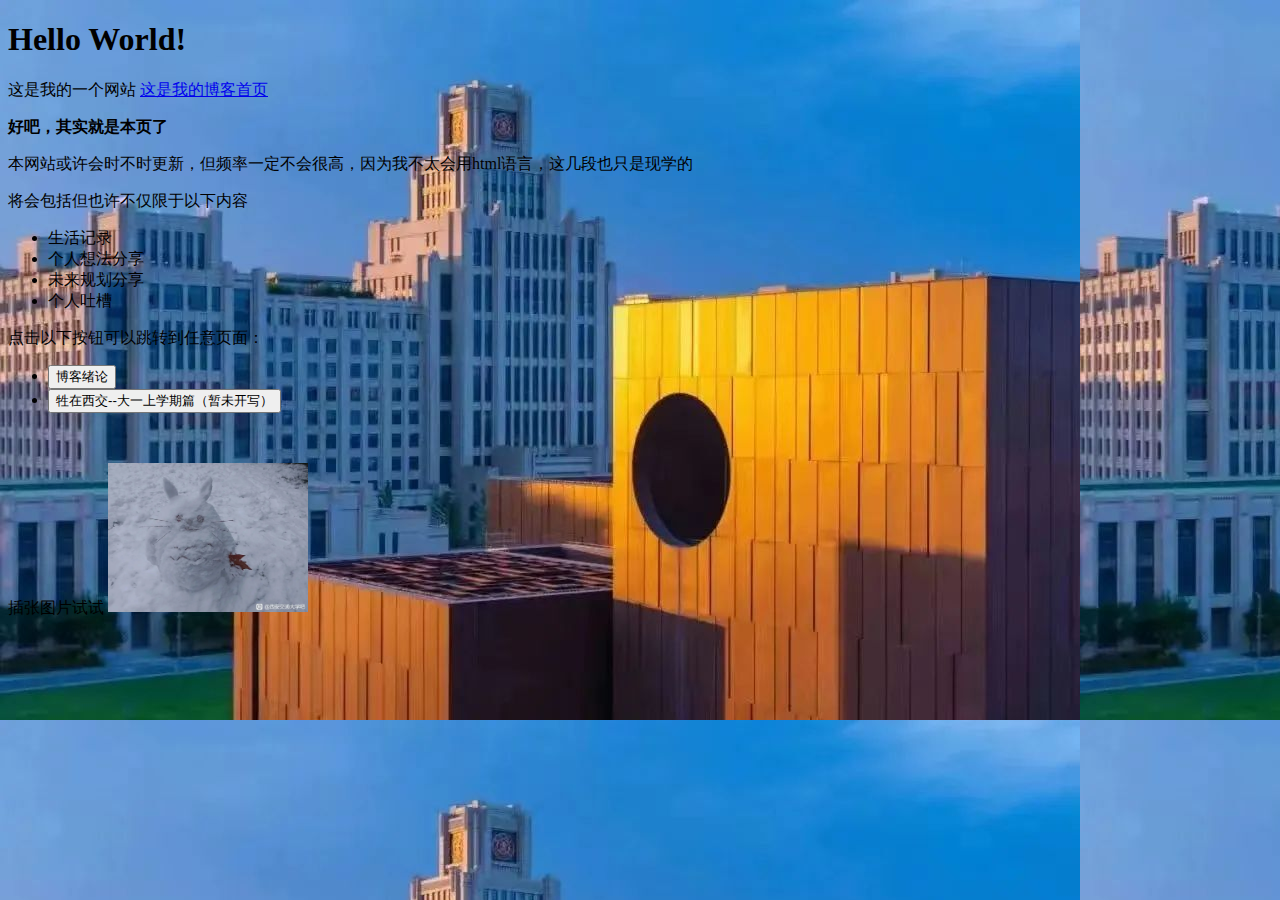
==== index.html @ ac5a715f "第一次尝试" ====
<!DOCTYPE html>
<html lang="en">
<head>
    <title>EastCoast's Private Blog</title>
</head>
<body style="background-image:url(background.jpg)">
    <!--此为注释-->
    <h1>Hello World!</h1>
    <p>
        这是我的一个网站
        <a href="https://EastCoastZ.github.io" target="_blank">这是我的博客首页</a>
    </p>
    <p>
        <strong>好吧，其实就是本页了</strong>
    </p>
    <p>
        本网站或许会时不时更新，但频率一定不会很高，因为我不太会用html语言，这几段也只是现学的
    </p>    
    <p>将会包括但也许不仅限于以下内容
        <ul>
            <li>生活记录</li>
            <li>个人想法分享</li>
            <li>未来规划分享</li>
            <li>个人吐槽</li>
        </ul>
    </p>
    <p>
        点击以下按钮可以跳转到任意页面：
        <ul>
            <li><button>博客绪论</button></li>
            <li><button>牲在西交--大一上学期篇（暂未开写）</button></li>
        </ul>
    </p>
    <br>
    <p>
        插张图片试试
        <img src="snowman.jpg" 
             alt="A picture of a snowman"
             width="200"
        />
    </p>
</body>
</html>
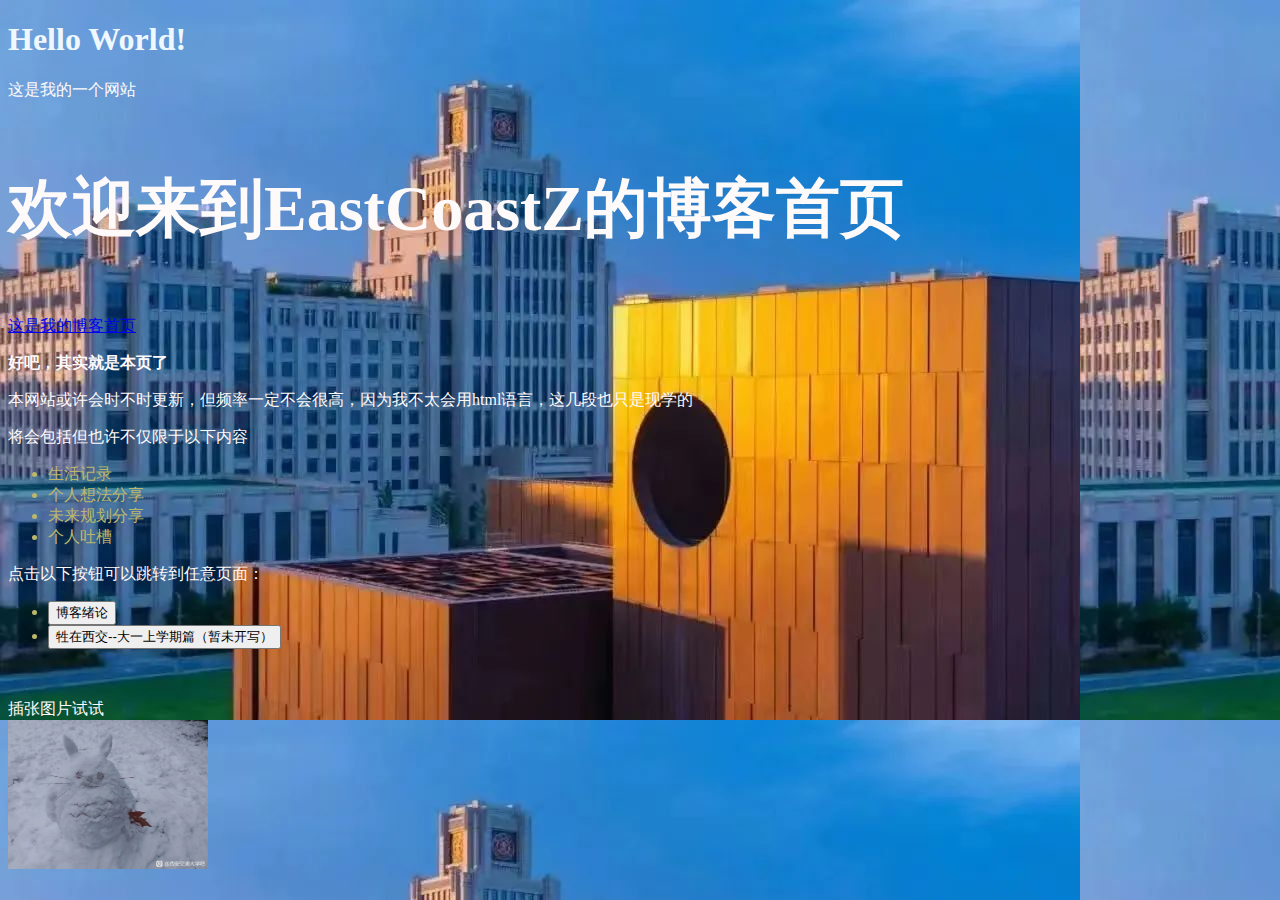
==== commit 12d09da4: "第一次更新" ====
--- a/index.html
+++ b/index.html
@@ -2,12 +2,15 @@
 <html lang="en">
 <head>
     <title>EastCoast's Private Blog</title>
+    <link rel="stylesheet" href="css/style.css" >
 </head>
-<body style="background-image:url(background.jpg)">
+<body style="background-image:url(images/background.jpg)">
     <!--此为注释-->
     <h1>Hello World!</h1>
     <p>
         这是我的一个网站
+        <br>
+        <p style="font-size:64px"><strong>欢迎来到EastCoastZ的博客首页</strong></p>
         <a href="https://EastCoastZ.github.io" target="_blank">这是我的博客首页</a>
     </p>
     <p>
@@ -34,7 +37,8 @@
     <br>
     <p>
         插张图片试试
-        <img src="snowman.jpg" 
+        <br>
+        <img src="images/snowman.jpg" 
              alt="A picture of a snowman"
              width="200"
         />
--- a/css/style.css
+++ b/css/style.css
@@ -0,0 +1,11 @@
+p {
+    color: snow;
+}
+
+h1 {
+    color: aliceblue;
+}
+
+ul {
+    color: darkkhaki;
+}
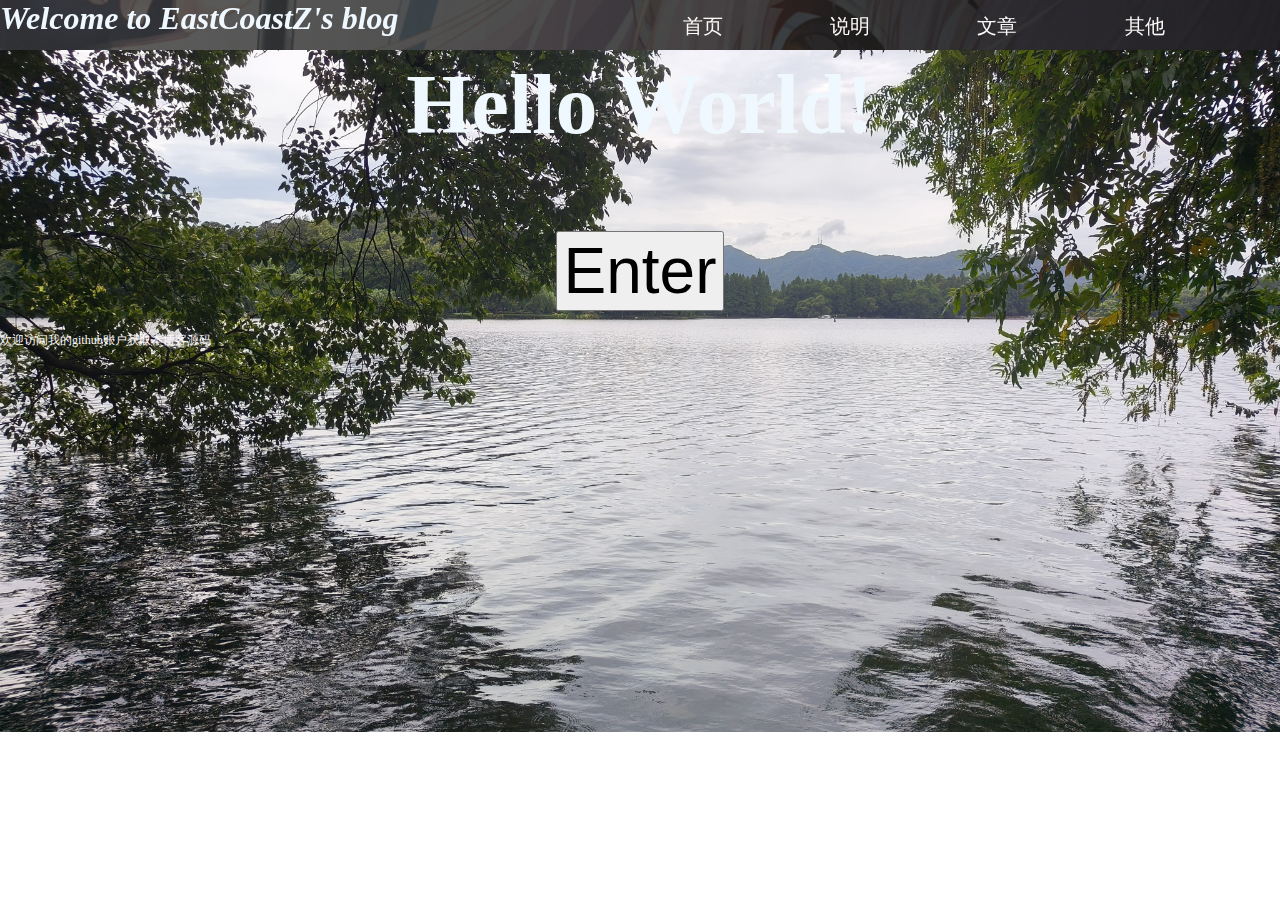
==== commit ac8b42a6: "做了个首页做不动了" ====
--- a/index.html
+++ b/index.html
@@ -2,46 +2,30 @@
 <html lang="en">
 <head>
     <title>EastCoast's Private Blog</title>
-    <link rel="stylesheet" href="css/style.css" >
+    <link rel="stylesheet" href="cssfunction/style.css" >
 </head>
-<body style="background-image:url(images/background.jpg)">
+<body style="background-image:url(images/background.jpg); background-size:cover;background-repeat:no-repeat;margin:0;padding:0
+;">
     <!--此为注释-->
-    <h1>Hello World!</h1>
-    <p>
-        这是我的一个网站
-        <br>
-        <p style="font-size:64px"><strong>欢迎来到EastCoastZ的博客首页</strong></p>
-        <a href="https://EastCoastZ.github.io" target="_blank">这是我的博客首页</a>
-    </p>
-    <p>
-        <strong>好吧，其实就是本页了</strong>
-    </p>
-    <p>
-        本网站或许会时不时更新，但频率一定不会很高，因为我不太会用html语言，这几段也只是现学的
-    </p>    
-    <p>将会包括但也许不仅限于以下内容
-        <ul>
-            <li>生活记录</li>
-            <li>个人想法分享</li>
-            <li>未来规划分享</li>
-            <li>个人吐槽</li>
-        </ul>
-    </p>
-    <p>
-        点击以下按钮可以跳转到任意页面：
-        <ul>
-            <li><button>博客绪论</button></li>
-            <li><button>牲在西交--大一上学期篇（暂未开写）</button></li>
-        </ul>
-    </p>
-    <br>
-    <p>
-        插张图片试试
-        <br>
-        <img src="images/snowman.jpg" 
-             alt="A picture of a snowman"
-             width="200"
-        />
-    </p>
+    <header>
+        <strong><em>Welcome to EastCoastZ's blog</em></strong>
+        <nav>
+            <ul>
+                <li>首页</li>
+                <li>说明</li>
+                <li>文章</li>
+                <li>其他</li>
+            </ul>
+        </nav>
+    </header>
+    <main>
+        <section class="hello">
+            <h1 style="font-size:84px;">Hello World!</h1>
+            <h1><button style="font-size:64px;cursor:pointer;">Enter</button></h1>
+        </section>
+    </main>
+    <footer style="display:flex;align-items:center;justify-content:unset">
+        欢迎访问我的github账户获取本博客源码
+    </footer>
 </body>
 </html>--- a/cssfunction/style.css
+++ b/cssfunction/style.css
@@ -0,0 +1,52 @@
+p {
+    color: snow;
+}
+
+h1 {
+    color: aliceblue;
+
+}
+
+header {
+    position: fixed;
+    height: 50px;
+    width:100%;
+    padding: 0;
+    margin: 0;
+    color: aliceblue;
+    font-size: 32px;
+    background-image: url('../images/title.png');
+    background-size: cover;
+    background-position: center;
+    background-repeat: no-repeat;
+}
+    header li {
+        display: inline;
+        margin: 4vw;
+        
+    }
+        header li:hover {
+            text-decoration:underline;
+            <background-color:black;>
+        }
+    header ul {
+        position:fixed;
+        right:5vw;
+        top:0;
+        line-height:1vw;
+    }
+nav {
+    text-decoration:none;
+    color:snow;
+    font-size:20px;
+}
+footer {
+    color:snow;
+    font-size:12px;
+}
+.hello {
+    display:flex;
+    align-items:center;
+    justify-content:center;
+    flex-direction:column;
+}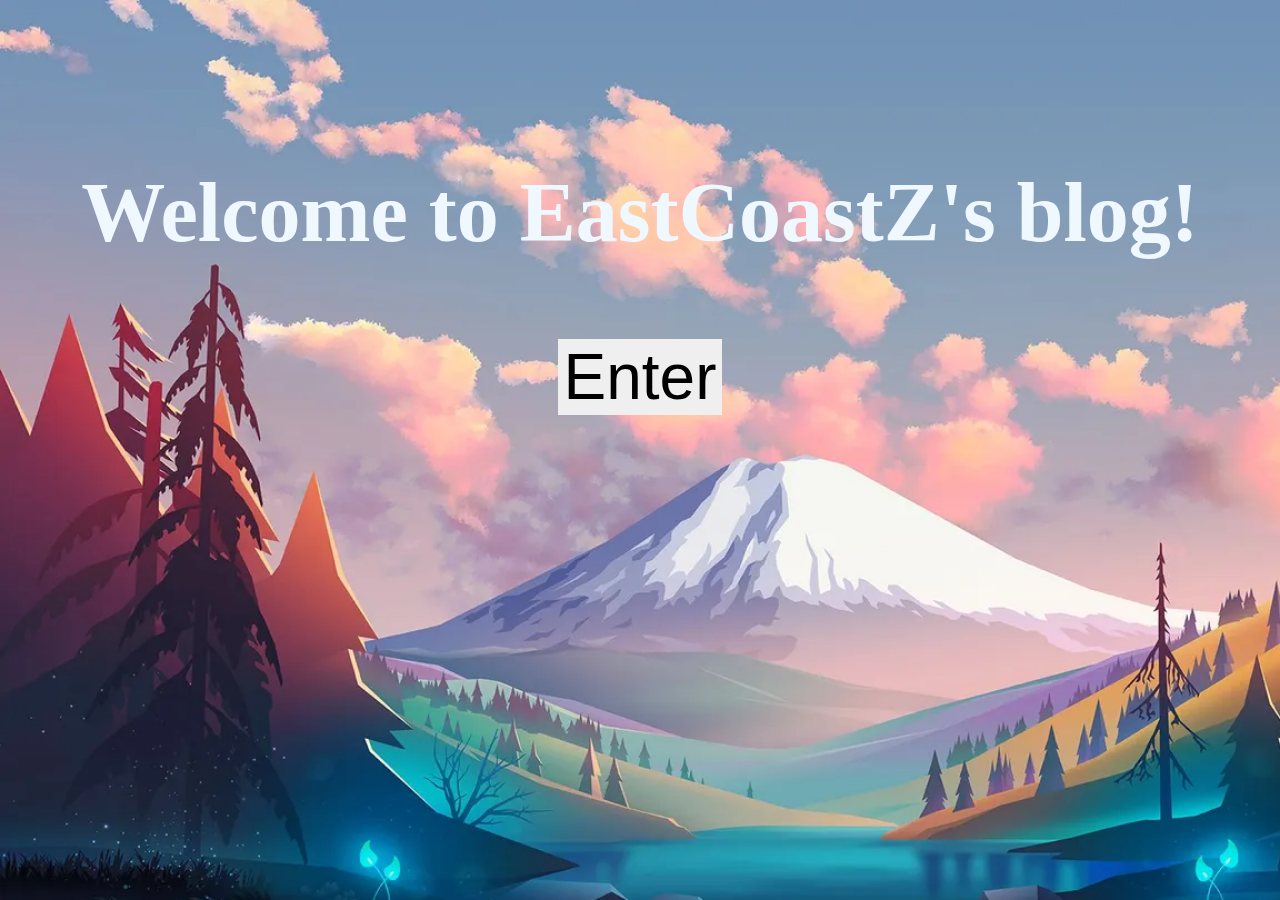
==== commit 1737441e: "开始干第二页了" ====
--- a/index.html
+++ b/index.html
@@ -2,30 +2,35 @@
 <html lang="en">
 <head>
     <title>EastCoast's Private Blog</title>
-    <link rel="stylesheet" href="cssfunction/style.css" >
+    <link rel="stylesheet" href="cssfunction/style.css">
+    <script>
+    window.onload = function () {
+        var img = document.getElementsByTagName("img");
+        document.onmousemove = function (far) {
+            e = far || event;
+            for (var i = img.length - 1; i > 0; i--) {
+                img[i].style.left = img[i - 1].style.left;
+                img[i].style.top = img[i - 1].style.top;
+                   
+            }
+            img[0].style.left = e.clientX - 50 + "px";
+            img[0].style.top = e.clientY - 50 + "px";
+                
+        }
+            
+     }
+     </script>
 </head>
-<body style="background-image:url(images/background.jpg); background-size:cover;background-repeat:no-repeat;margin:0;padding:0
+<body style="background-image:url(images/background.webp); background-size:125%;background-repeat:no-repeat;margin:0;padding:0
 ;">
     <!--此为注释-->
-    <header>
-        <strong><em>Welcome to EastCoastZ's blog</em></strong>
-        <nav>
-            <ul>
-                <li>首页</li>
-                <li>说明</li>
-                <li>文章</li>
-                <li>其他</li>
-            </ul>
-        </nav>
-    </header>
+
     <main>
         <section class="hello">
-            <h1 style="font-size:84px;">Hello World!</h1>
-            <h1><button style="font-size:64px;cursor:pointer;">Enter</button></h1>
+            <br><br><br><br><br><br>
+            <h1 style="font-size:84px;">Welcome to EastCoastZ's blog!</h1>
+            <h1 style="color:black;border:none;"><button onclick="window.location.href='html/blogpage.html'" style="font-size:64px;cursor:pointer;color:none;border:none;">Enter</button></h1>
         </section>
     </main>
-    <footer style="display:flex;align-items:center;justify-content:unset">
-        欢迎访问我的github账户获取本博客源码
-    </footer>
 </body>
 </html>--- a/cssfunction/style.css
+++ b/cssfunction/style.css
@@ -30,11 +30,16 @@
             <background-color:black;>
         }
     header ul {
+        text-decoration:none;
         position:fixed;
-        right:5vw;
-        top:0;
-        line-height:1vw;
+        right: 5vw;
+        top: 0;
+        line-height: 1vw;
     }
+        header ul a {
+            text-decoration:none;
+            color:snow;
+        }
 nav {
     text-decoration:none;
     color:snow;
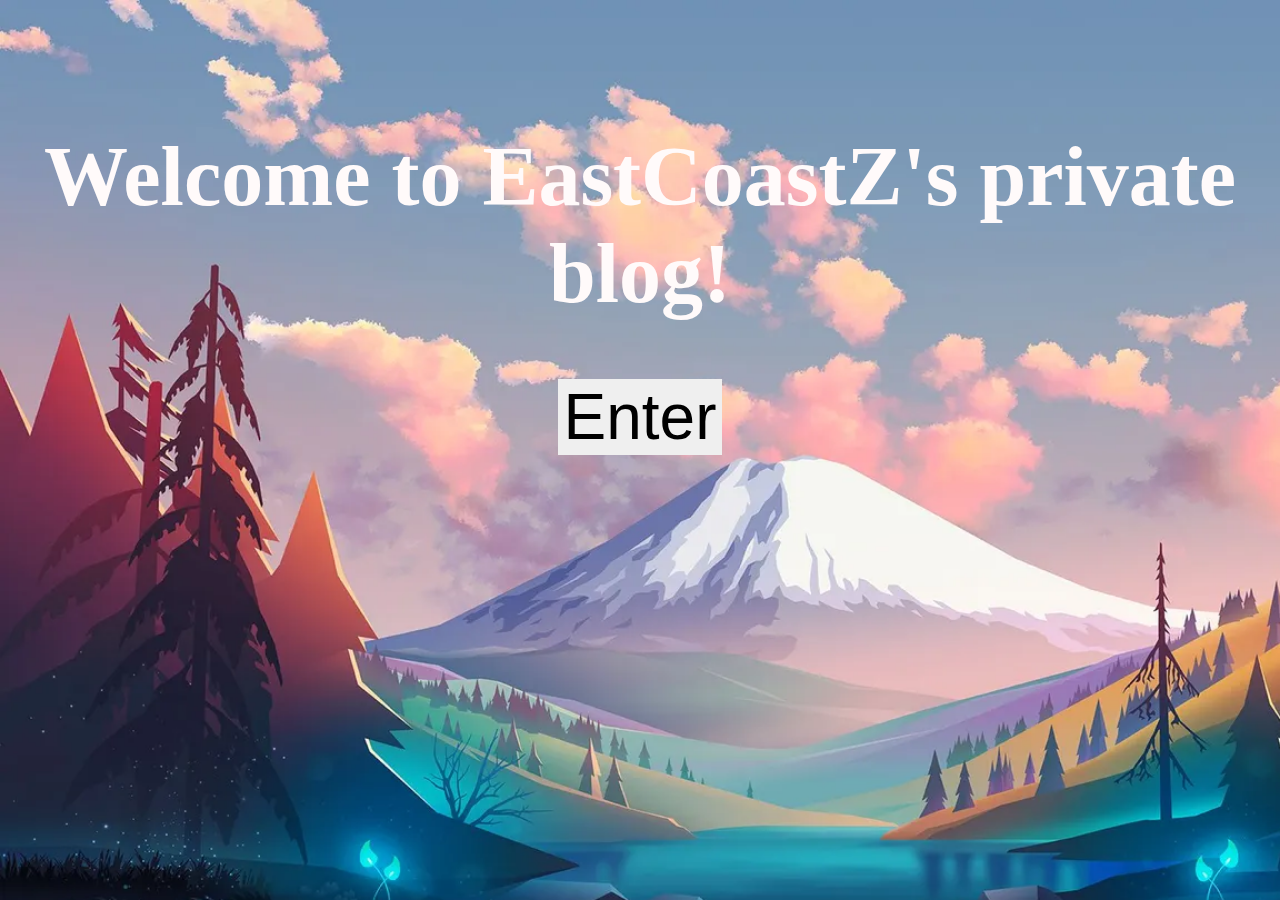
==== commit 1e58f642: "开始变得有模有样了" ====
--- a/index.html
+++ b/index.html
@@ -3,33 +3,14 @@
 <head>
     <title>EastCoast's Private Blog</title>
     <link rel="stylesheet" href="cssfunction/style.css">
-    <script>
-    window.onload = function () {
-        var img = document.getElementsByTagName("img");
-        document.onmousemove = function (far) {
-            e = far || event;
-            for (var i = img.length - 1; i > 0; i--) {
-                img[i].style.left = img[i - 1].style.left;
-                img[i].style.top = img[i - 1].style.top;
-                   
-            }
-            img[0].style.left = e.clientX - 50 + "px";
-            img[0].style.top = e.clientY - 50 + "px";
-                
-        }
-            
-     }
-     </script>
 </head>
-<body style="background-image:url(images/background.webp); background-size:125%;background-repeat:no-repeat;margin:0;padding:0
-;">
+<body style="background-image:url(images/background.webp); background-size:125%;background-repeat:no-repeat;margin:0;padding:0;">
     <!--此为注释-->
 
     <main>
         <section class="hello">
-            <br><br><br><br><br><br>
-            <h1 style="font-size:84px;">Welcome to EastCoastZ's blog!</h1>
-            <h1 style="color:black;border:none;"><button onclick="window.location.href='html/blogpage.html'" style="font-size:64px;cursor:pointer;color:none;border:none;">Enter</button></h1>
+            <h1 style="font-size:84px;text-align:center;color:snow;">Welcome to EastCoastZ's private blog!</h1>
+            <h1 style="color:black;border:none;text-align:center;"><button onclick="window.location.href='html/blogpage.html'" style="font-size:64px;cursor:pointer;color:none;border:none;">Enter</button></h1>
         </section>
     </main>
 </body>
--- a/cssfunction/style.css
+++ b/cssfunction/style.css
@@ -1,23 +1,13 @@
-p {
-    color: snow;
-}
-
-h1 {
-    color: aliceblue;
-
-}
-
 header {
-    position: fixed;
-    height: 50px;
+    position:fixed;
     width:100%;
-    padding: 0;
+    padding: 0.5%;
     margin: 0;
     color: aliceblue;
     font-size: 32px;
     background-image: url('../images/title.png');
     background-size: cover;
-    background-position: center;
+    background-size:cover;
     background-repeat: no-repeat;
 }
     header li {
@@ -33,25 +23,14 @@
         text-decoration:none;
         position:fixed;
         right: 5vw;
-        top: 0;
+        top: 20px;
         line-height: 1vw;
     }
         header ul a {
             text-decoration:none;
             color:snow;
         }
-nav {
-    text-decoration:none;
-    color:snow;
-    font-size:20px;
-}
-footer {
-    color:snow;
-    font-size:12px;
-}
-.hello {
-    display:flex;
-    align-items:center;
-    justify-content:center;
-    flex-direction:column;
+main {
+    position:absolute;
+    top:8%;
 }